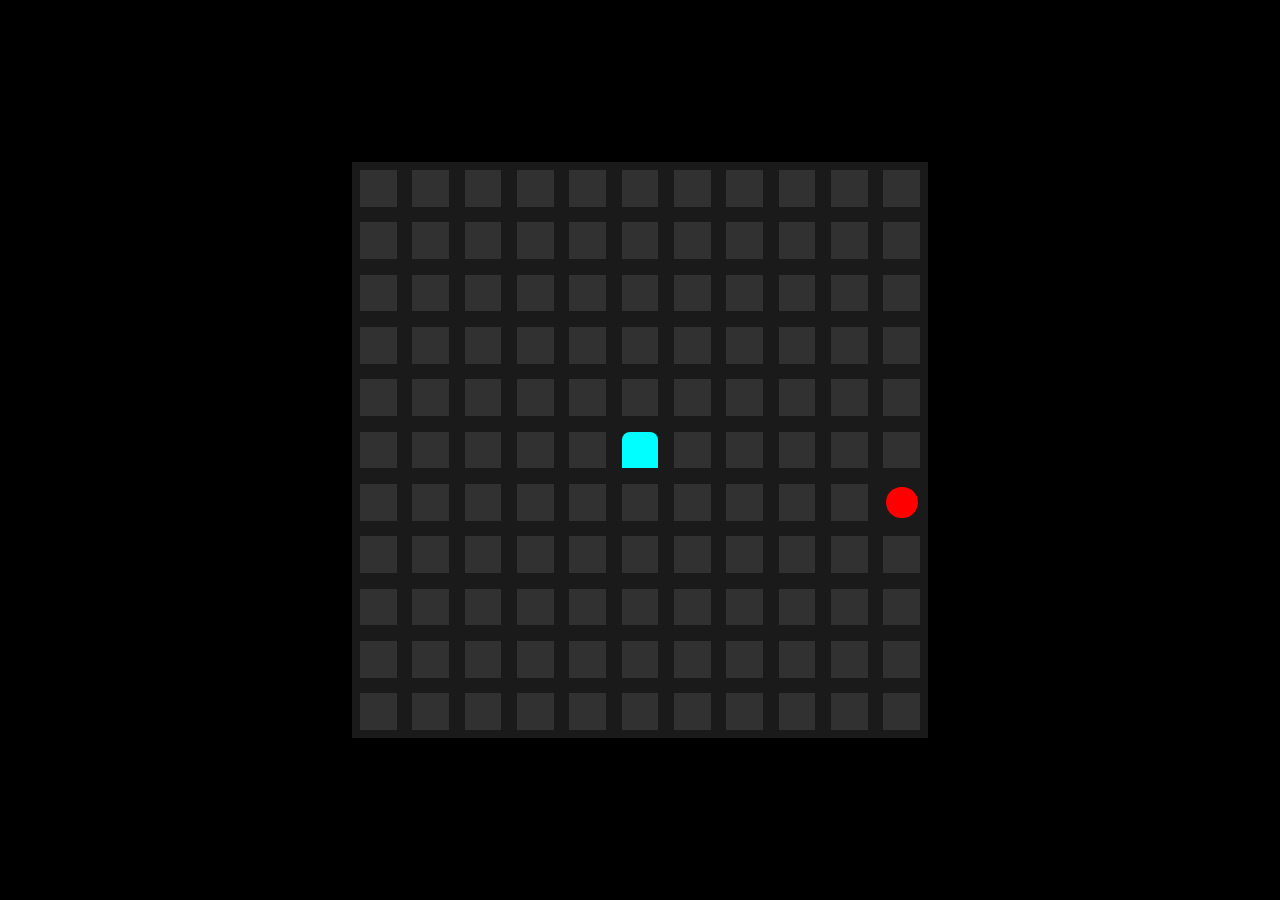
==== minigames/snake/index.html @ a0e534d7 "Made snake" ====
<!DOCTYPE html>
<html lang="pl">
<head>
    <meta charset="UTF-8">
    <meta name="viewport" content="width=device-width, initial-scale=1.0">
    <title>Snake</title>
    <script src="js.js" defer></script>
    <script src="../../basics.js" defer></script>

    <link rel="stylesheet" href="style.css">
    <link rel="stylesheet" href="../../base.css">
</head>
<body>
    <div id="board">
        <div id="game-over" class="hidden">
            <h1>GAME OVER</h1>
            <h2>Score: <span id="score"></span></h2>
            <button class="btn" onclick="reset()"> RESET </button>
        </div>
    </div>
    <!-- <div id="menu">
        <h2>Score: <span id="score"></span></h2>
        <button class="btn" onclick="reset()"> RESET </button>
    </div> -->
</body>
</html>
---- minigames/snake/style.css ----
body{
    display: grid;
    place-items: center;
}

#board{
    width: 45%;
    aspect-ratio: 1/1;
    background-color: rgba(255, 255, 255, 0.1);
    position: relative;

    display: grid;
    grid-template-columns: repeat(11, auto);
    place-items: center;

    overflow: hidden;
}

#menu{
    width: 45%;
    display: flex;
    justify-content: space-around;
    align-items: center;
}

.cell{
    width: 70%;
    aspect-ratio: 1/1;
    background-color: rgba(255, 255, 255, 0.1);
    position: relative;
    display: grid;
    place-items: center;
    padding: .3rem;
}

.snakeBody{
    width: 70%;
    aspect-ratio: 1/1;
    background-color: white;
}

.snakeHead{
    width: 70%;
    aspect-ratio: 1/1;
    background-color: cyan;
    border-top-left-radius: .5rem;
    border-top-right-radius: .5rem;
}

.snakeTail{
    width: 70%;
    aspect-ratio: 1/1;
    background-color: green;
    border-bottom-left-radius: 1rem;
    border-bottom-right-radius: 1rem;
}

.apple{
    background-color: red;
    width: 60%;
    border-radius: 50%;
}

#game-over{
    position: absolute;
    top: 0;
    left: 0;

    width: 100%;
    height: 100%;
    z-index: 5;
    backdrop-filter: blur(3px) brightness(80%);

    display: flex;
    flex-direction: column;
    justify-content: space-around;
    align-items: center;

    transition: all .5s ease-in-out;

}

#game-over.hidden{
    top: -100%;
}
---- base.css ----
@import url("https://fonts.googleapis.com/css2?family=Poppins:wght@300&display=swap");

@font-face {
	font-family: Poppins;
	src: url(Fonts/Poppins/Poppins-Light.ttf);
}

@font-face {
    font-family: Rubik;
    src: url(Fonts/Rubik/Rubik-VariableFont_wght.ttf);
}

* {
	margin: 0;
	padding: 0;
    box-sizing: border-box;
}

body {
	background-color: black;
	overflow: hidden;
	-webkit-user-select: none;
	user-select: none;
	height: 100vh;
	overflow: hidden;
	color: white;
	font-family: "Poppins", Arial, sans-serif;
	transition: all .5s;
}

.white {
	color: white;
}

.spaceEvenly {
	display: flex;
	justify-content: space-evenly;
	align-items: center;
}

.center {
	display: flex;
	justify-content: center;
	align-items: center;
}

a {
	color: white;
	text-decoration: none;
}

.hide {
	display: none;
}

.show {
	display: flex;
}

.absolute {
	position: absolute;
}

.relative {
	position: relative;
}

.grid {
	display: grid;
}

.flex {
	display: flex;
}

.column {
	flex-direction: column;
}

.btn {
	background-color: black;
	border: white 3px solid;
	border-radius: 5px;
	color: white;
	transition: all 0.5s;
	font-size: 4vmin;
}

.btn:hover {
	background-color: #ddd;
	color: black;
}

.btn.larger {
	width: 25%;
	height: 10vmin;
}

.arrow{
	position: absolute;
	left: 0;
	top: 0;
	z-index: 999;
	width: 30%;
}

.arrow img{
	width: 30%;
}

#gameOptions{
	width: 10%;
	height: 80vh;
	top: 20%;
	left: 0;
	background-image: linear-gradient(to bottom, #555, #000);
	border-top: white solid .5vmin;
	border-right: white solid .5vmin;
	padding: 1vmin;
	font-size: 1.5vmin;
	z-index: 999;
	transition: all .5s;
}

#gameOptions .btn{
	width: 100%;
	font-size: 150%;
	z-index: 999;
}

#gameOptions input{
	width: 100%;
}

#cogwheel{
	width: 8%;
	top: 20%;
	left: 1%;
	z-index: 999;
	transition: all .5s;
}

.closed{
	transform: translateX(-100%);
}

.leave{
	transform: translateX(130%) rotate(180deg);
}

@keyframes goDownwards {
	0%{
		transform: translateY(-100%);
	}
	100%{
		transform: translateY(0%);
	}
}

@keyframes goUpwards {
	0%{
		transform: translateY(0%);
	}
	100%{
		transform: translateY(-100%);
	}
}

@media(width < 150vh){
	#gameOptions{
		width: 80%;
		height: 10vh;
		top: 0%;
		right: 0%;
		left: auto;
		background-image: linear-gradient(to bottom, #555, #000);
		border-bottom: white solid .5vmin;
		border-left: white solid .5vmin;
		padding: 1vmin;
		font-size: 1.5vmin;
		word-break: keep-all;
		z-index: 999;
		flex-direction: row;
	}
	
	#gameOptions .btn{
		width: 40%;
		font-size: 200%;
		z-index: 999;
	}
	
	#gameOptions input{
		width: 100%;
	}
	
	#cogwheel{
		width: 8%;
		top: 0%;
		left: 10%;
		z-index: 999;
	}

	#gameOptions .btn, #gameOptions p{
		margin: 1%;
	}

	.closed{
		transform: translateY(-100%);
	}
	
	.leave{
		transform: translateX(0%) rotate(180deg);
	}
	
}

#white-screen{
	width: 100%;
	height: 100vh;
	overflow: hidden;
	background-color: white;
	top: 0;
	left: 0;
	transition: all .5s;
	z-index: 1000;
	color: #000;
	font-size: 5vmin;
	font-weight: bold;
}

.gone{
	opacity: 0;
}
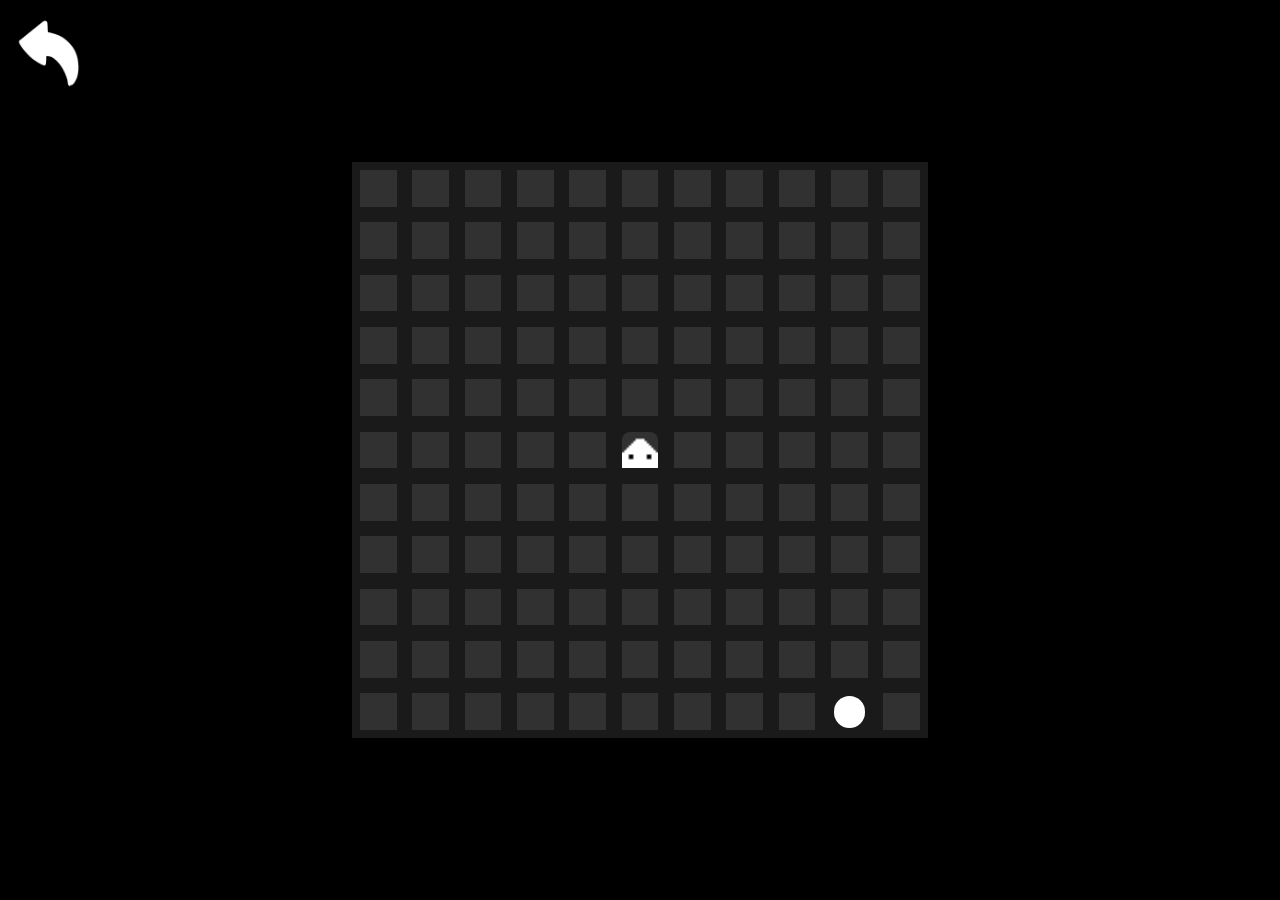
==== commit e1925f6f: "Added snake to menu" ====
--- a/minigames/snake/index.html
+++ b/minigames/snake/index.html
@@ -22,5 +22,6 @@
         <h2>Score: <span id="score"></span></h2>
         <button class="btn" onclick="reset()"> RESET </button>
     </div> -->
+    <div class="arrow"><a href="../../index.html"><img src="../../img/arrow.png" alt="GO BACK"></a></div>
 </body>
 </html>
--- a/minigames/snake/style.css
+++ b/minigames/snake/style.css
@@ -42,7 +42,9 @@
 .snakeHead{
     width: 70%;
     aspect-ratio: 1/1;
-    background-color: cyan;
+    background-image: url("img/head.png");
+    background-size: cover;
+    /* background-color: cyan; */
     border-top-left-radius: .5rem;
     border-top-right-radius: .5rem;
 }
@@ -50,13 +52,15 @@
 .snakeTail{
     width: 70%;
     aspect-ratio: 1/1;
-    background-color: green;
+    background-image: url("img/tail.png");
+    /* background-color: green; */
+    background-size: cover;
     border-bottom-left-radius: 1rem;
     border-bottom-right-radius: 1rem;
 }
 
 .apple{
-    background-color: red;
+    background-color: white;
     width: 60%;
     border-radius: 50%;
 }
@@ -82,4 +86,16 @@
 
 #game-over.hidden{
     top: -100%;
+}
+
+.left{
+    transform: rotate(-90deg);
+}
+
+.right{
+    transform: rotate(90deg);
+}
+
+.down{
+    transform: rotate(180deg);
 }
